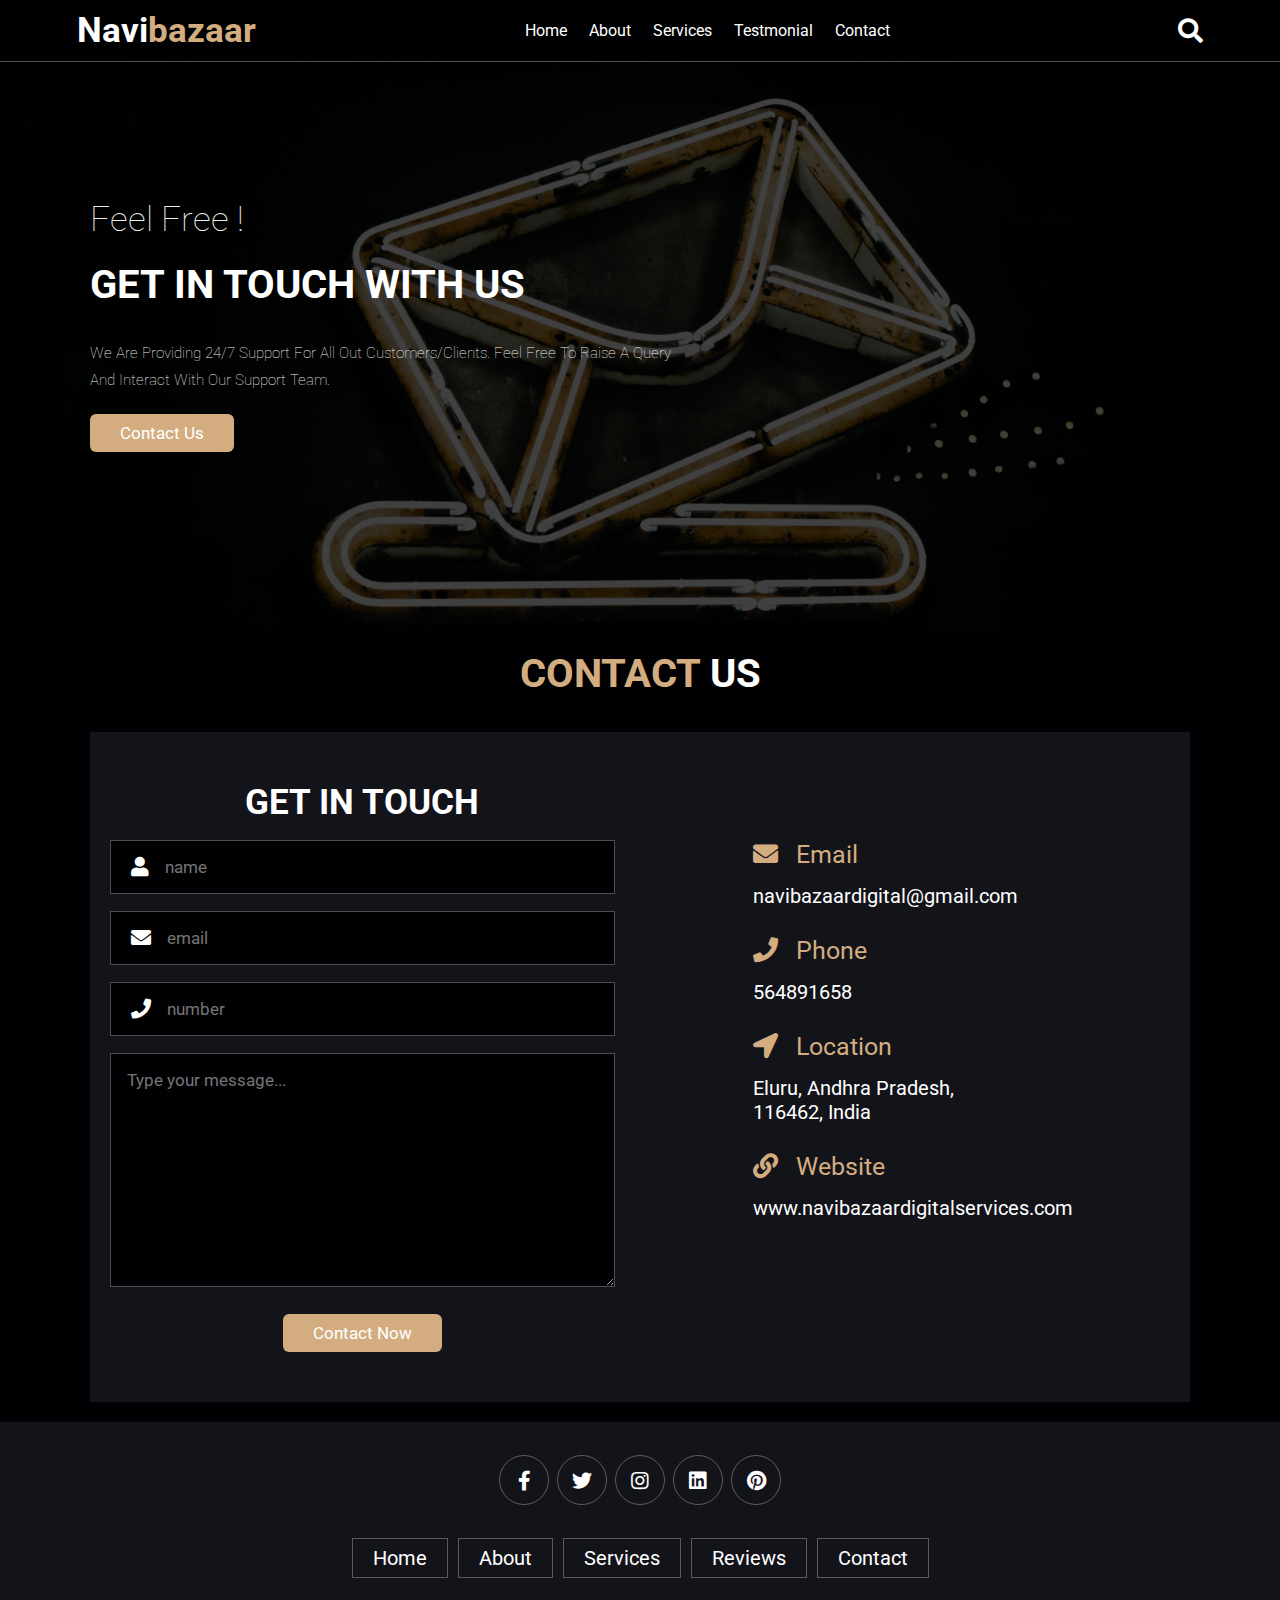
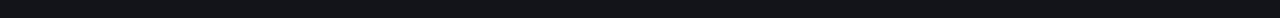
==== contact.html @ c29cd6f3 "Add files via upload" ====
<!DOCTYPE html>
<html lang="en">

<head>
    <meta charset="UTF-8">
    <meta http-equiv="X-UA-Compatible" content="IE=edge">
    <meta name="viewport" content="width=device-width, initial-scale=1.0">

    <link rel="stylesheet" href="./assets/css/styles.css">
    <!-- font awesome cdn link  -->
    <link rel="stylesheet" href="https://cdnjs.cloudflare.com/ajax/libs/font-awesome/5.15.4/css/all.min.css">


    <title>contact</title>
</head>

<body>

    <!-- header section starts  -->

    <header class="header">

        <a href="./index.html" class="logo">
            <p>Navi<span>bazaar</span></p>
        </a>

        <nav class="navbar">
            <a href="./index.html">home</a>
            <a href="./index.html">about</a>
            <a href="./services.html">services</a>
            <a href="./index.html">testmonial</a>
            <a href="./contact.html">contact</a>
        </nav>

        <div class="icons">
            <div class="fas fa-search" id="search-btn"></div>
            <div class="fas fa-bars" id="menu-btn"></div>
        </div>

        <div class="search-form">
            <input type="search" id="search-box" placeholder="search here...">
            <label for="search-box" class="fas fa-search"></label>
        </div>

    </header>

    <!-- header section ends -->


    <!-- home section starts  -->

    <section class="hero-contact" id="home">

        <div class="content">
            <p style="font-size: 35px;"> Feel Free !</p>
            <h3>Get in Touch with us</h3> <br><br>
            <p>We are providing 24/7 support for all out customers/clients. Feel free to raise a query and interact with
                our support team.</p>
            <a href="#contact" class="btn">contact us</a>
        </div>

    </section>

    <!-- home section ends -->


    <!-- contact section starts  -->


    <section class="contact" id="contact">

        <h1 class="heading"> <span>contact</span> us </h1>

        <div class="row">


            <form method="post" autocomplete="off">
                <h3>get in touch</h3>
                <div class="inputBox">
                    <span class="fas fa-user"></span>
                    <input type="text" name="name" placeholder="name">
                </div>
                <div class="inputBox">
                    <span class="fas fa-envelope"></span>
                    <input type="email" name="email" placeholder="email">
                </div>
                <div class="inputBox">
                    <span class="fas fa-phone"></span>
                    <input type="number" name="mobile" placeholder="number">
                </div>
                <div class="inputBox">
                    <textarea name="message" cols="30" rows="10" placeholder="Type your message..."></textarea>
                </div>
                <input type="submit" value="contact now" class="btn">
            </form>


            <div class="address">

                <div class="add-details">
                    <div class="icon">
                        <i class="fas fa-envelope"></i> &nbsp; Email
                    </div>
                    <div class="label">navibazaardigital@gmail.com</div>
                </div>
                <div class="add-details">
                    <div class="icon">
                        <i class="fas fa-phone"></i> &nbsp; Phone
                    </div>
                    <div class="label">564891658</div>
                </div>
                <div class="add-details">
                    <div class="icon">
                        <i class="fas fa-location-arrow"></i> &nbsp; Location
                    </div>
                    <div class="label">Eluru, Andhra Pradesh,<br> 116462, India</div>
                </div>
                <div class="add-details">
                    <div class="icon">
                        <i class="fas fa-link"></i> &nbsp; website
                    </div>
                    <div class="label">www.navibazaardigitalservices.com</div>
                </div>

            </div>

        </div>

    </section>

    <!-- contact section ends -->



    <!-- footer section starts  -->

    <section class="footer">

        <div class="share">
            <a href="#" title="FaceBook" class="fab fa-facebook-f"></a>
            <a href="#" title="Twitter" class="fab fa-twitter"></a>
            <a href="#" title="Instagram" class="fab fa-instagram"></a>
            <a href="#" title="Linkedin" class="fab fa-linkedin"></a>
            <a href="#" title="Pinterest" class="fab fa-pinterest"></a>
        </div>

        <div class="links">
            <a href="./index.html">home</a>
            <a href="./index.html">about</a>
            <a href="./services.html">services</a>
            <a href="./index.html">reviews</a>
            <a href="./contact.html">contact</a>
        </div>


    </section>

    <!-- footer section ends -->

</body>

<script src="./assets/js/script.js"></script>

<!-- Bootstrap5 Links -->
<script src="https://cdn.jsdelivr.net/npm/bootstrap@5.1.1/dist/js/bootstrap.bundle.min.js"></script>


</html>
---- assets/css/styles.css ----
@import url('https://fonts.googleapis.com/css2?family=Roboto:wght@100;300;400;500;700&display=swap');

:root {
    --main-color: #d3ad7f;
    --black: #13131a;
    --bg: #010103;
    --border: .1rem solid rgba(255, 255, 255, .3);
    --wt: #fff;
}

* {
    font-family: 'Roboto', sans-serif;
    margin: 0;
    padding: 0;
    box-sizing: border-box;
    outline: none;
    border: none;
    text-decoration: none;
    text-transform: capitalize;
    transition: .2s linear;
}

html {
    font-size: 62.5%;
    overflow-x: hidden;
    scroll-padding-top: 9rem;
    scroll-behavior: smooth;
}

html::-webkit-scrollbar {
    width: .8rem;
}

html::-webkit-scrollbar-track {
    background: transparent;
}

html::-webkit-scrollbar-thumb {
    background: #fff;
    border-radius: 5rem;
}

body {
    background: var(--bg);
}

section {
    padding: 2rem 7%;
}

.heading {
    text-align: center;
    color: #fff;
    text-transform: uppercase;
    padding-bottom: 3.5rem;
    font-size: 4rem;
}

.heading span {
    color: var(--main-color);
    text-transform: uppercase;
}

.btn {
    margin-top: 1rem;
    display: inline-block;
    padding: .9rem 3rem;
    font-size: 1.7rem;
    color: #fff;
    background: var(--main-color);
    border-radius: 6px;
    cursor: pointer;
}

.btn:hover {
    letter-spacing: .2rem;
}

/* header css */

.header {
    background: var(--bg);
    display: flex;
    align-items: center;
    justify-content: space-between;
    padding: 1rem 6%;
    border-bottom: var(--border);
    position: fixed;
    top: 0;
    left: 0;
    right: 0;
    z-index: 1000;
}

.header .logo {
    font-size: 35px;
    color: var(--wt);
    font-weight: bold;
}

.header .logo span {
    color: var(--main-color);
}

.header .navbar a {
    margin: 0 1rem;
    font-size: 1.6rem;
    color: #fff;
}

.header .navbar a:hover {
    color: var(--main-color);
    border-bottom: .1rem solid var(--main-color);
    padding-bottom: .5rem;
}

.header .icons div {
    color: #fff;
    cursor: pointer;
    font-size: 2.5rem;
    margin-left: 2rem;
}

.header .icons div:hover {
    color: var(--main-color);
}

#menu-btn {
    display: none;
}

.header .search-form {
    position: absolute;
    top: 115%;
    right: 7%;
    background: #fff;
    width: 50rem;
    height: 5rem;
    display: flex;
    align-items: center;
    transform: scaleY(0);
    transform-origin: top;
}

.header .search-form.active {
    transform: scaleY(1);
}

.header .search-form input {
    height: 100%;
    width: 100%;
    font-size: 1.6rem;
    color: var(--black);
    padding: 1rem;
    text-transform: none;
}

.header .search-form label {
    cursor: pointer;
    font-size: 2.2rem;
    margin-right: 1.5rem;
    color: var(--black);
}

.header .search-form label:hover {
    color: var(--main-color);
}


/* home css */

.home {
    min-height: 100vh;
    display: flex;
    align-items: center;
    background-image: -webkit-linear-gradient(rgba(0, 0, 0, 0.75), rgba(0, 0, 0, 0.75)), url(../images/hero-bg.jpg);
    background-size: cover;
    background-position: center;
}

.home .content {
    max-width: 60rem;
}

.home .content h3 {
    font-size: 5rem;
    text-transform: uppercase;
    color: #fff;
}

.home .content p {
    font-size: 1.8rem;
    font-weight: lighter;
    line-height: 1.8;
    padding: 1rem 0;
    color: #eee;
}

/* about css */

.about .row {
    display: flex;
    align-items: center;
    background: var(--black);
    flex-wrap: wrap;
}

.about .row .image {
    flex: 1 1 45rem;
}

.about .row .image img {
    width: 100%;
}

.about .row .content {
    flex: 1 1 45rem;
    padding: 2rem;
}

.about .row .content h3 {
    font-size: 3rem;
    color: var(--wt);
}

.about .row .content p {
    font-size: 1.6rem;
    color: #ccc;
    padding: 1rem 0;
    line-height: 1.8;
}

/* services css */

.hero-services {
    min-height: 70vh;
    display: flex;
    align-items: center;
    background-image: -webkit-linear-gradient(rgba(0, 0, 0, 0.75), rgba(0, 0, 0, 0.75)), url(../images/services-bg.jpg);
    background-size: cover;
    background-position: center;
}

.hero-services .content {
    max-width: 60rem;
}

.hero-services .content h3 {
    font-size: 4rem;
    text-transform: uppercase;
    color: #fff;
}

.hero-services .content p {
    font-size: 1.5rem;
    font-weight: lighter;
    line-height: 1.8;
    padding: 1rem 0;
    color: #eee;
}

.ser .row {
    display: flex;
    align-items: center;
    background: var(--black);
    flex-wrap: wrap;
}

.ser .row .image {
    flex: 1 1 5rem;
}

.ser .row .content {
    flex: 1 1 45rem;
    padding: 2rem;
}

.ser .row .content h3 {
    font-size: 3rem;
    color: var(--wt);
}

.ser .row .content p {
    font-size: 1.6rem;
    color: #ccc;
    padding: 1rem 0;
    line-height: 1.8;
}

.ser .row .serv img {
    width: 53%;
    border-radius: 30%;
}

.services .box-container {
    display: grid;
    grid-template-columns: repeat(auto-fit, minmax(32rem, 1fr));
    gap: 1.5rem;
}

.services .box-container .box {
    padding: 4rem;
    text-align: center;
    border: var(--border);
    border-radius: 8px;
    cursor: pointer;
}

.services .box-container .box img {
    width: 53%;
    border-radius: 30%;
}

.services .box-container .box h3 {
    color: var(--wt);
    font-size: 2rem;
    padding: 1rem 0;
}

.services .box-container .box .description {
    color: var(--wt);
    font-size: 1.5rem;
    text-transform: none !important;
    padding: .5rem 0;
}

.services .box-container .box:hover {
    background: rgb(110, 109, 109);
}

.services .box-container .box:hover>* {
    color: var(--black);
}


/* reviews css */

.review .box-container {
    display: grid;
    grid-template-columns: repeat(auto-fit, minmax(30rem, 1fr));
    gap: 1.5rem;
}

.review .box-container .box {
    border: var(--border);
    text-align: center;
    padding: 3rem 2rem;
    border-radius: 6px;
}

.review .box-container .box p {
    font-size: 1.5rem;
    line-height: 1.8;
    color: #ccc;
    padding: 2rem 0;
}

.review .box-container .box .user {
    height: 7rem;
    width: 7rem;
    border-radius: 50%;
    object-fit: cover;
}

.review .box-container .box h3 {
    padding: 1rem 0;
    font-size: 2rem;
    color: #fff;
}

.review .box-container .box .stars i {
    font-size: 1.5rem;
    color: var(--main-color);
}

/* contact css */

.hero-contact {
    min-height: 70vh;
    display: flex;
    align-items: center;
    background-image: -webkit-linear-gradient(rgba(0, 0, 0, 0.75), rgba(0, 0, 0, 0.75)), url(../images/contact-bg.jpg);
    background-size: cover;
    background-position: center;
}

.hero-contact .content {
    max-width: 60rem;
}

.hero-contact .content h3 {
    font-size: 4rem;
    text-transform: uppercase;
    color: #fff;
}

.hero-contact .content p {
    font-size: 1.5rem;
    font-weight: lighter;
    line-height: 1.8;
    padding: 1rem 0;
    color: #eee;
}

.contact .row {
    display: flex;
    background: var(--black);
    flex-wrap: wrap;
    gap: 1rem;
}

.contact .row .address {
    display: flex;
    flex: 1 1 45rem;
    flex-direction: column;
    width: 100%;
    padding: 10rem;
}

.contact .row .address .add-details {
    display: flex;
    flex-direction: column;
    margin: 8px 8px 20px 8px;
}

.contact .row .address .add-details .icon {
    font-size: 2.5rem;
    color: var(--main-color);
    margin-right: 15px;
    margin-bottom: 15px;
}

.contact .row .address .add-details .label {
    font-size: 2rem;
    color: var(--wt);
    text-transform: none !important;
}

.contact .row form {
    flex: 1 1 45rem;
    padding: 5rem 2rem;
    text-align: center;
}

.contact .row form h3 {
    text-transform: uppercase;
    font-size: 3.5rem;
    color: #fff;
}

.contact .row form .inputBox {
    display: flex;
    align-items: center;
    margin-top: 1.7rem;
    margin-bottom: 1.7rem;
    background: var(--bg);
    border: var(--border);
}

.contact .row form .inputBox span {
    color: #fff;
    font-size: 2rem;
    padding-left: 2rem;
}

.contact .row form .inputBox input,
textarea {
    width: 100%;
    padding: 1.6rem;
    font-size: 1.7rem;
    color: #fff;
    text-transform: none;
    background: none;
}


/* footer css */

.footer {
    background: var(--black);
    text-align: center;
}

.footer .share {
    padding: 1rem 0;
}

.footer .share a {
    height: 5rem;
    width: 5rem;
    line-height: 5rem;
    font-size: 2rem;
    color: #fff;
    border: var(--border);
    margin: .3rem;
    border-radius: 50%;
}

.footer .share a:hover {
    background-color: var(--main-color);
}

.footer .links {
    display: flex;
    justify-content: center;
    flex-wrap: wrap;
    padding: 2rem 0;
    gap: 1rem;
}

.footer .links a {
    padding: .7rem 2rem;
    color: #fff;
    border: var(--border);
    font-size: 2rem;
}

.footer .links a:hover {
    background: var(--main-color);
}

.footer .credit {
    font-size: 2rem;
    color: #fff;
    font-weight: lighter;
    padding: 1.5rem;
}

.footer .credit span {
    color: var(--main-color);
}





@media (max-width:991px) {

    html {
        font-size: 55%;
    }

    .header {
        padding: 1rem 2rem;
    }

    section {
        padding: 2rem;
    }

}


@media (max-width:768px) {

    #menu-btn {
        display: inline-block;
    }

    .header .navbar {
        position: absolute;
        top: 100%;
        right: -100%;
        background: rgb(36, 34, 34);
        width: 30rem;
        height: calc(100vh - 9.5rem);
        transition: all .5s ease;
    }

    .header .navbar.active {
        right: 0;
    }

    .header .navbar a {
        color: #fff;
        display: block;
        margin: 1.5rem;
        padding: .5rem;
        font-size: 2rem;
    }

    .header .search-form {
        width: 90%;
        right: 2rem;
    }

    .home {
        background-position: left;
        justify-content: center;
        text-align: center;
    }

    .home .content h3 {
        font-size: 4.5rem;
    }

    .home .content p {
        font-size: 1.5rem;
    }

    .ser .row .image {
        flex: 1 1 15rem;
    }

}

@media (max-width:450px) {

    html {
        font-size: 50%;
    }

    .header .logo {
        font-size: 27px;
    }

    .contact .row .address {
        padding: 5rem;
    }

    .ser .odd {
        display: flex;
        flex-direction: column-reverse;
    }

}

@media (max-width:450px) {

    .contact .row .address {
        padding: 1.8rem;
    }

}
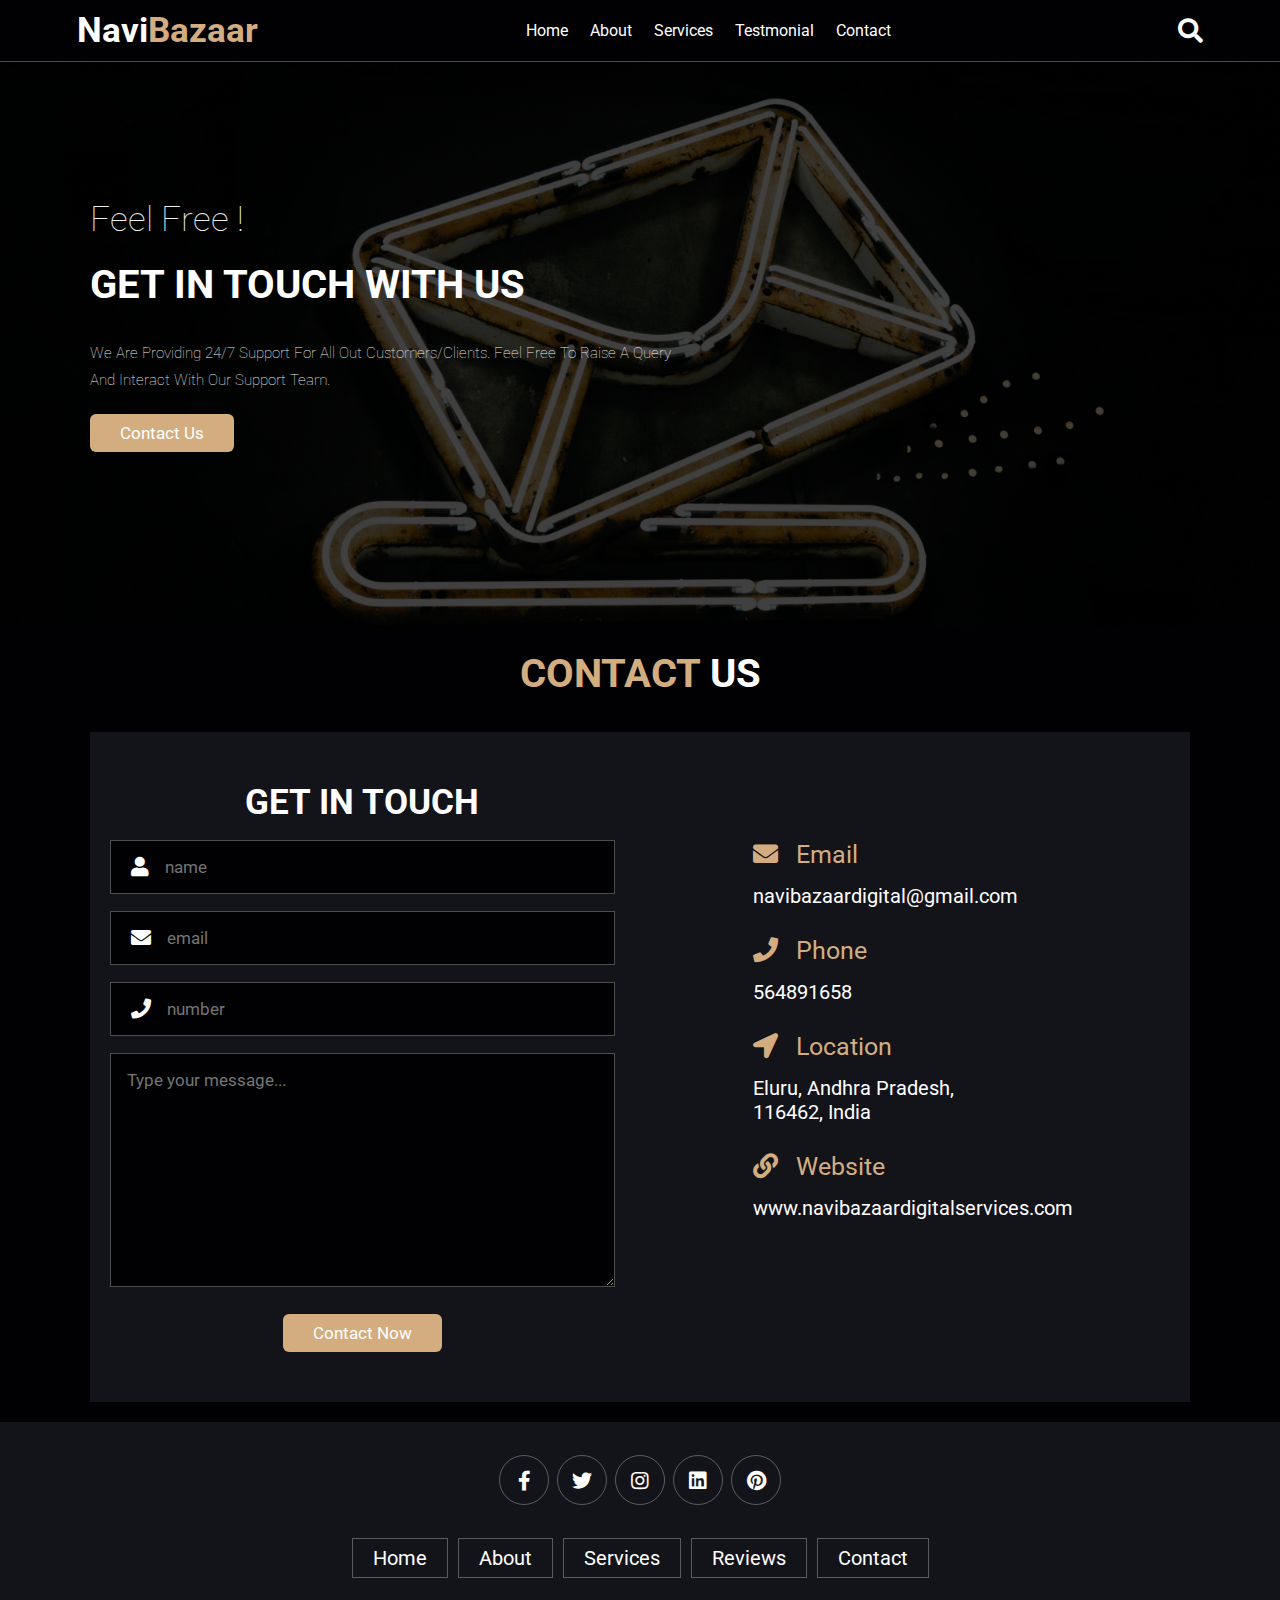
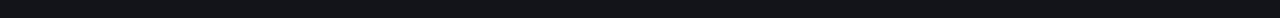
==== commit 8e7f7bc2: "Update contact.html" ====
--- a/contact.html
+++ b/contact.html
@@ -21,7 +21,7 @@
     <header class="header">
 
         <a href="./index.html" class="logo">
-            <p>Navi<span>bazaar</span></p>
+            <p>Navi<span>Bazaar</span></p>
         </a>
 
         <nav class="navbar">
@@ -165,4 +165,4 @@
 <script src="https://cdn.jsdelivr.net/npm/bootstrap@5.1.1/dist/js/bootstrap.bundle.min.js"></script>
 
 
-</html>+</html>
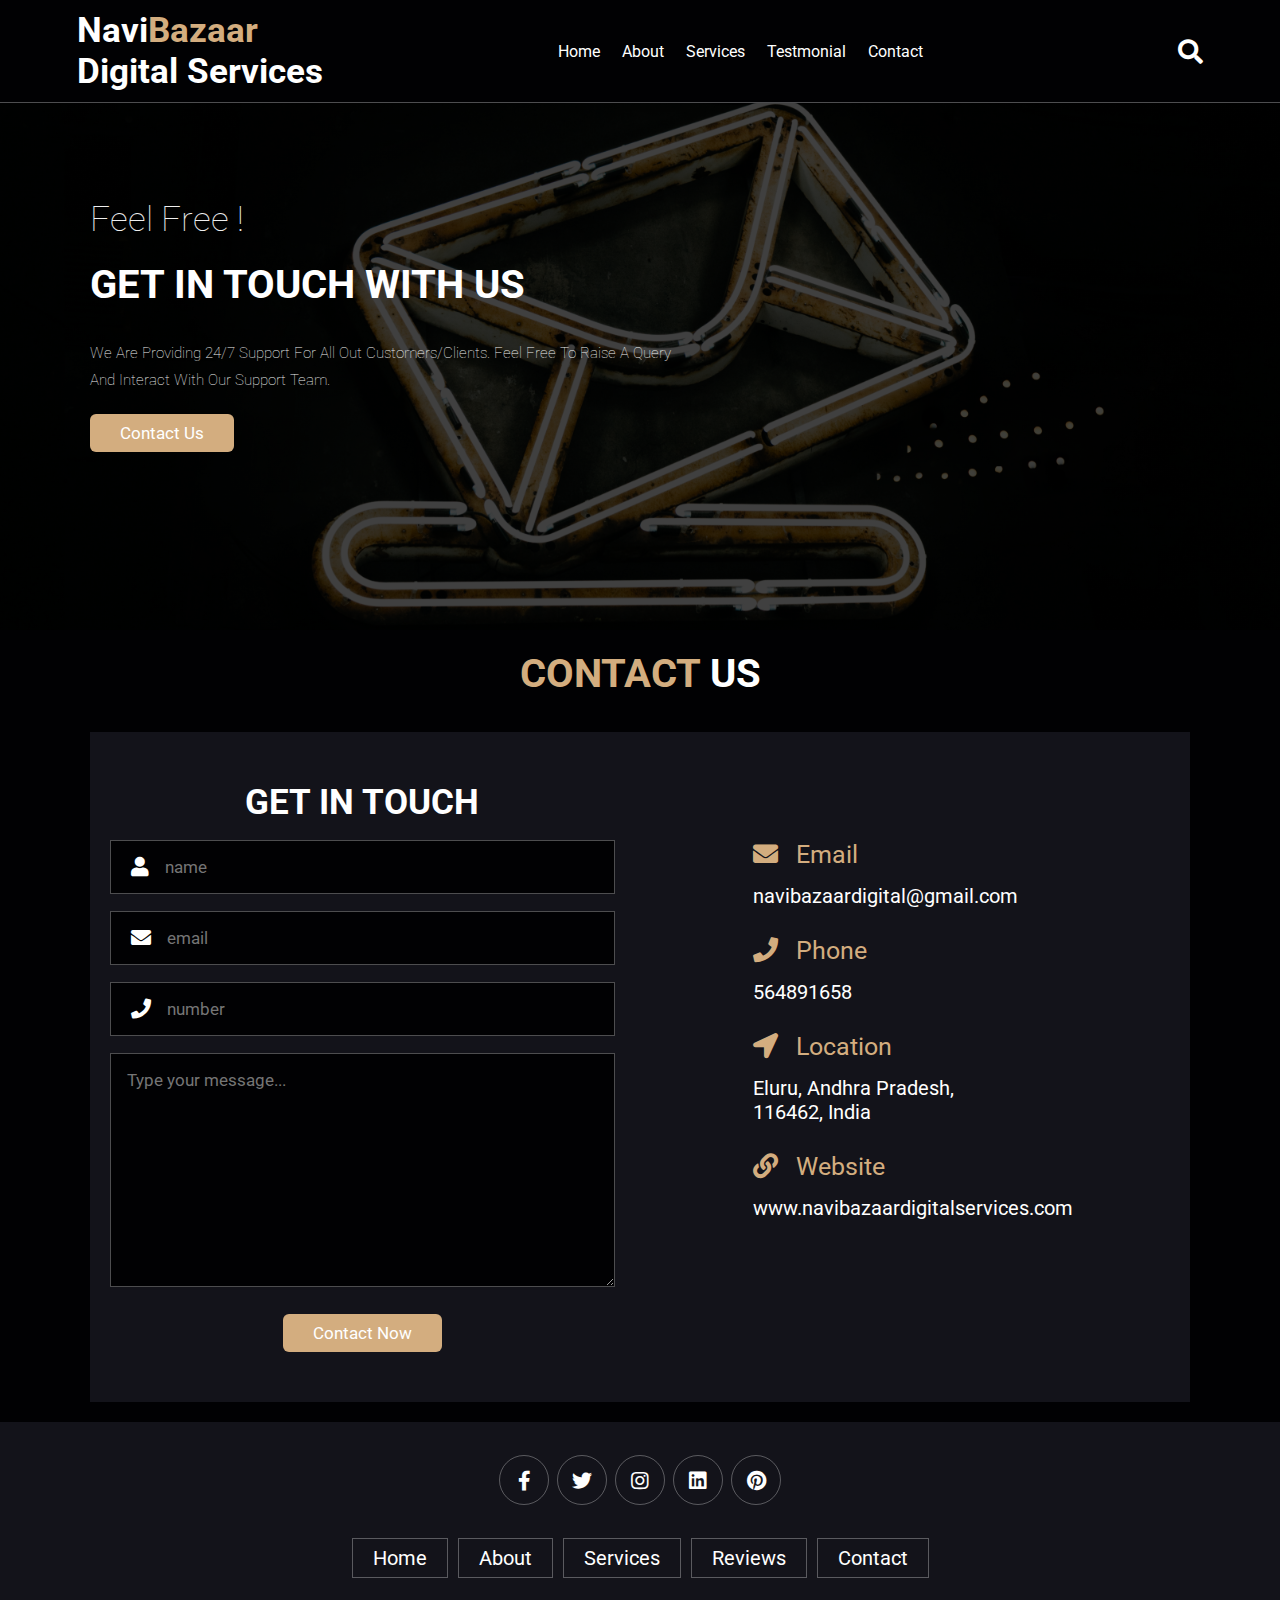
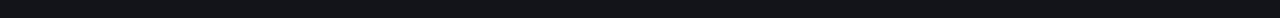
==== commit 8b848345: "Update contact.html" ====
--- a/contact.html
+++ b/contact.html
@@ -22,6 +22,7 @@
 
         <a href="./index.html" class="logo">
             <p>Navi<span>Bazaar</span></p>
+            <p class="small">Digital Services</p>
         </a>
 
         <nav class="navbar">
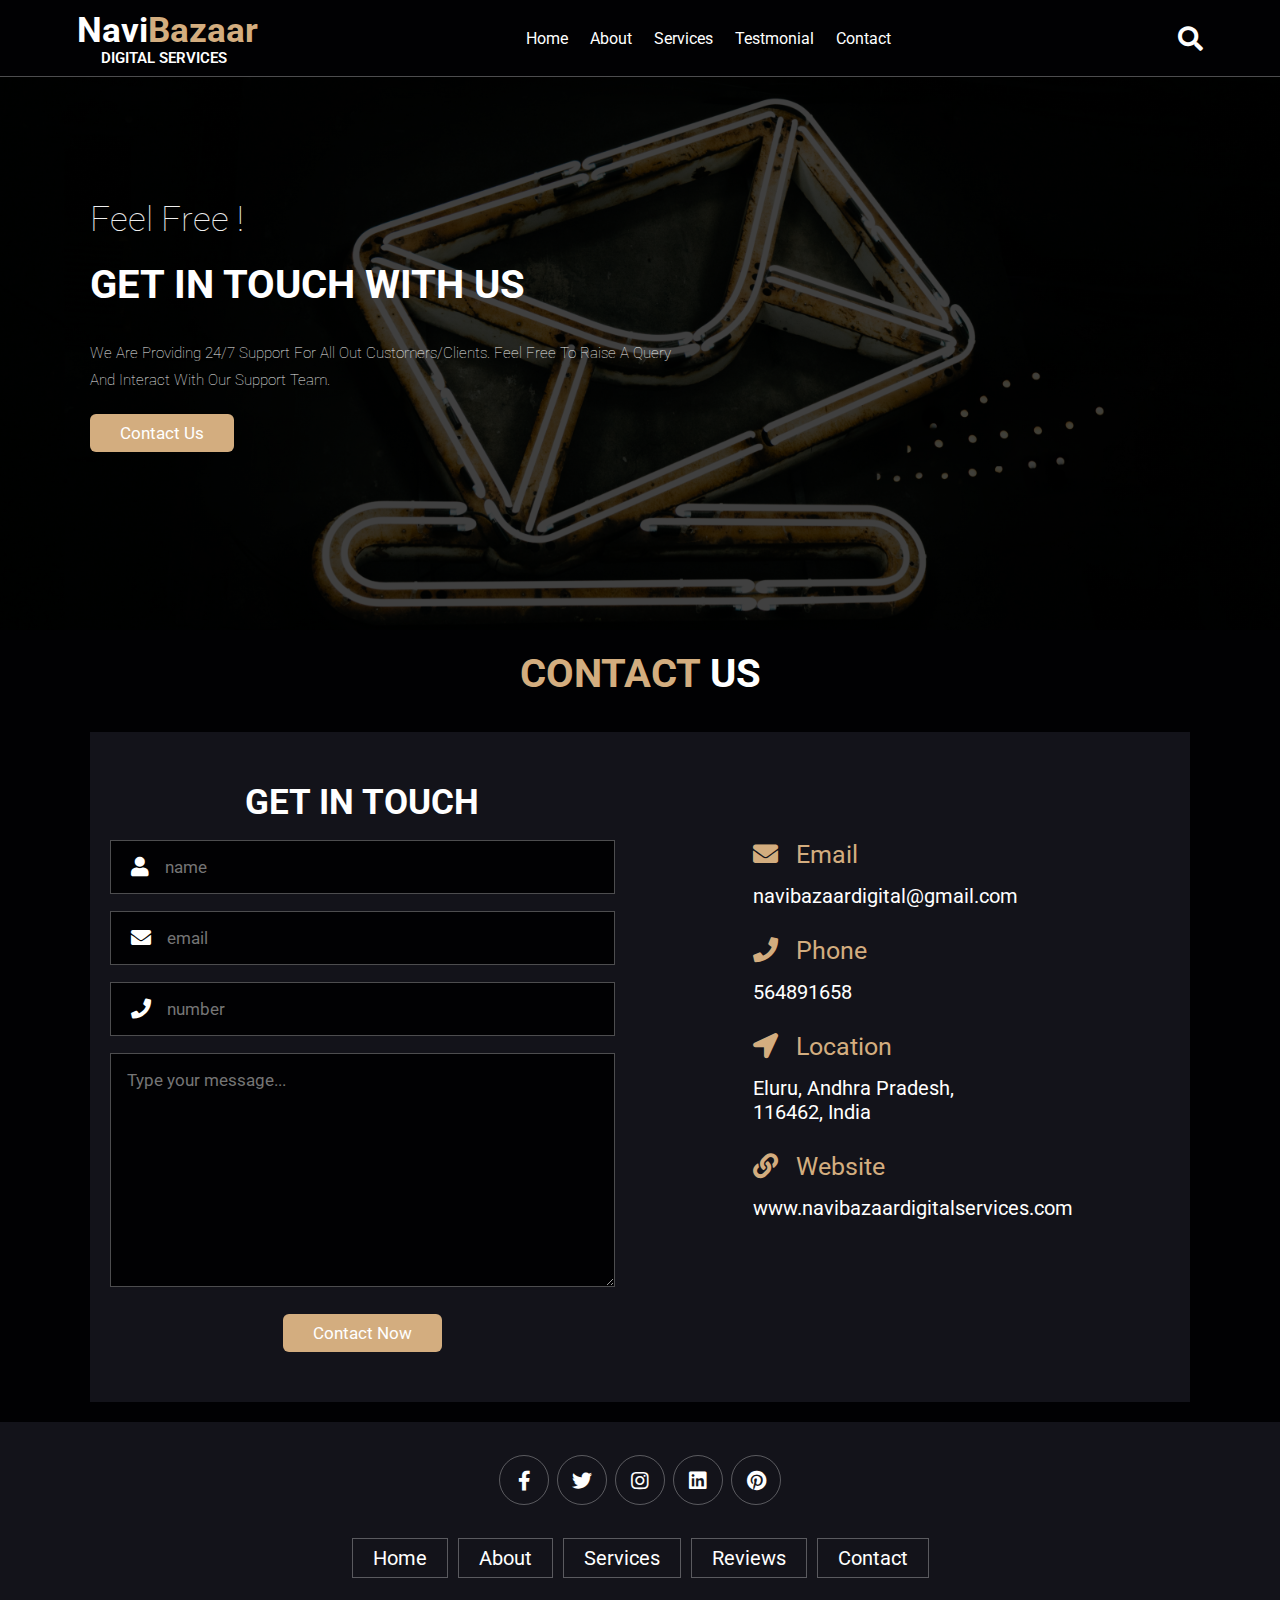
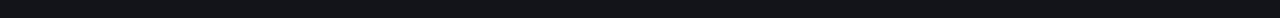
==== commit a167d29b: "Update contact.html" ====
--- a/contact.html
+++ b/contact.html
@@ -22,7 +22,7 @@
 
         <a href="./index.html" class="logo">
             <p>Navi<span>Bazaar</span></p>
-            <p class="small">Digital Services</p>
+            <p class="small"> &nbsp; &nbsp; &nbsp; DIGITAL SERVICES</p>
         </a>
 
         <nav class="navbar">
--- a/assets/css/styles.css
+++ b/assets/css/styles.css
@@ -98,6 +98,12 @@
     font-weight: bold;
 }
 
+.header .logo .small {
+    font-size: 15px;
+    font-weight: 600;
+    line-height: 1;
+}
+
 .header .logo span {
     color: var(--main-color);
 }
@@ -613,6 +619,10 @@
     .header .logo {
         font-size: 27px;
     }
+    
+    .header .logo .small {
+        font-size: 12px;
+    }
 
     .contact .row .address {
         padding: 5rem;
